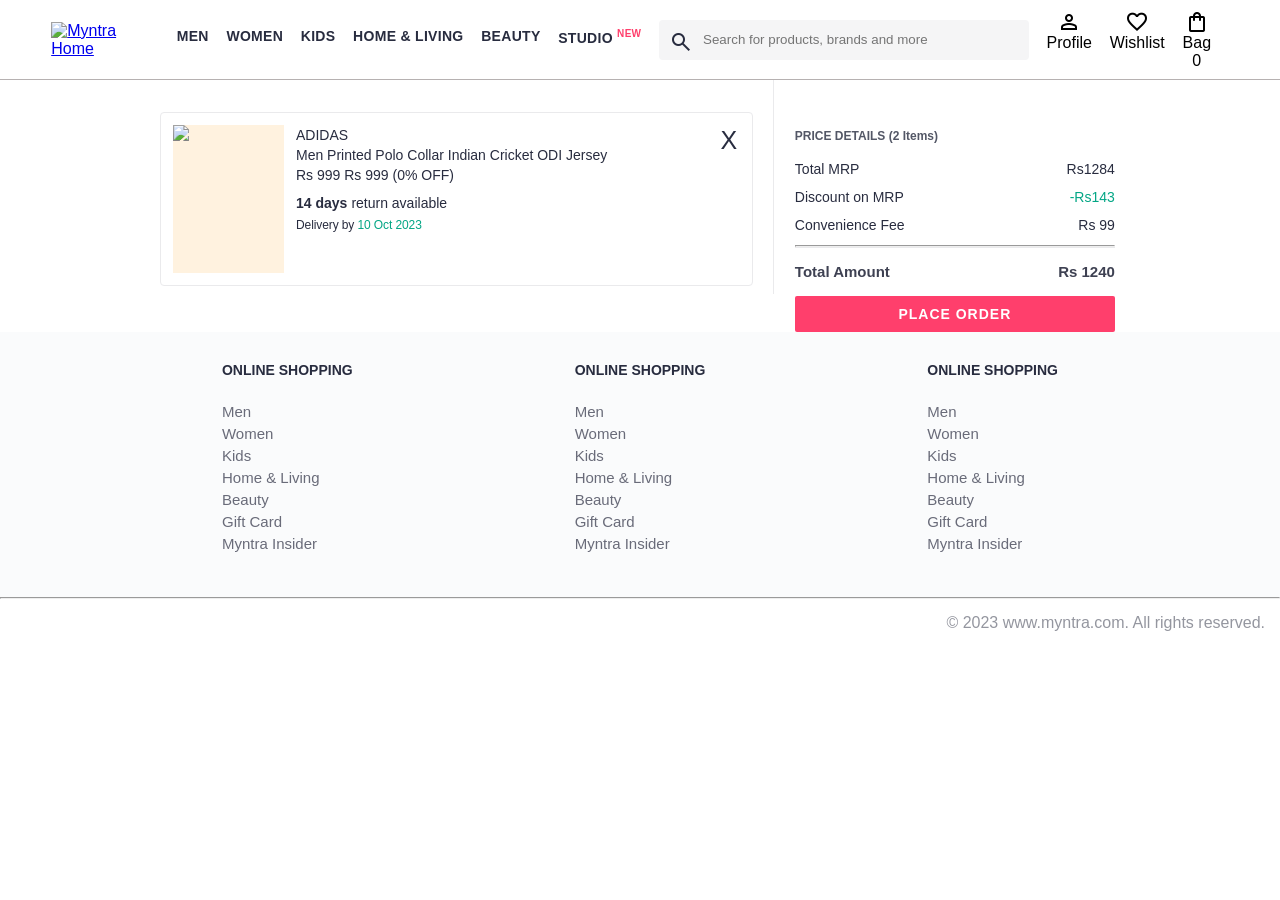
==== pages/bag.html @ 90ce4663 "initial commit" ====
<!DOCTYPE html>
<html lang="en">
<head>
    <title>Myntra Clone</title>
    <link rel="stylesheet" href="../css/index.css">
    <link rel="stylesheet" href="../css/bag.css">
    <link rel="stylesheet" href="https://fonts.googleapis.com/css2?family=Material+Symbols+Outlined:opsz,wght,FILL,GRAD@20..48,100..700,0..1,-50..200" />
</head>
<body>
    <header>
        <div class="logo_container">
            <a href="#"><img class="myntra_home" src="../images/myntra_logo.webp" alt="Myntra Home"></a>
        </div>
        <nav class="nav_bar">
            <a href="#">Men</a>
            <a href="#">Women</a>
            <a href="#">Kids</a>
            <a href="#">Home & Living</a>
            <a href="#">Beauty</a>
            <a href="#">Studio <sup>New</sup></a>
        </nav>
        <div class="search_bar">
            <span class="material-symbols-outlined search_icon">search</span>
            <input class="search_input" placeholder="Search for products, brands and more">
        </div>
        <div class="action_bar">
            <div class="action_container">
                <span class="material-symbols-outlined action_icon">person</span>
                <span class="action_name">Profile</span>
            </div>

            <div class="action_container">
                <span class="material-symbols-outlined action_icon">favorite</span>
                <span class="action_name">Wishlist</span>
            </div>

            <div class="action_container">
                <span class="material-symbols-outlined action_icon">shopping_bag</span>
                <span class="action_name">Bag</span>
                <span class="bag-items">0</span>
            </div>
        </div>
    </header>
    <main>
      <div class="bag-page">
        <div class="bag-items-container">
          <div class="bag-item-container">
            <div class="item-left-part">
              <img class="bag-item-img" src="../images/4.jpg">
            </div>
            <div class="item-right-part">
              <div class="company">ADIDAS</div>
              <div class="item-name">Men Printed Polo Collar Indian Cricket ODI Jersey</div>
              <div class="price-container">
                <span class="current-price">Rs 999</span>
                <span class="original-price">Rs 999</span>
                <span class="discount-percentage">(0% OFF)</span>
              </div>
              <div class="return-period">
                <span class="return-period-days">14 days</span> return available
              </div>
              <div class="delivery-details">
                Delivery by
                <span class="delivery-details-days">10 Oct 2023</span>
              </div>
            </div>

            <div class="remove-from-cart">X</div>
          </div>

        </div>
        <div class="bag-summary">
          <div class="bag-details-container">
            <div class="price-header">PRICE DETAILS (2 Items) </div>
            <div class="price-item">
              <span class="price-item-tag">Total MRP</span>
              <span class="price-item-value">Rs1284</span>
            </div>
            <div class="price-item">
              <span class="price-item-tag">Discount on MRP</span>
              <span class="price-item-value priceDetail-base-discount">-Rs143</span>
            </div>
            <div class="price-item">
              <span class="price-item-tag">Convenience Fee</span>
              <span class="price-item-value">Rs 99</span>
            </div>
            <hr>
            <div class="price-footer">
              <span class="price-item-tag">Total Amount</span>
              <span class="price-item-value">Rs 1240</span>
            </div>
          </div>
          <button class="btn-place-order">
            <div class="css-xjhrni">PLACE ORDER</div>
          </button>
        </div>

      </div>
    </main>
    <footer>
        <div class="footer_container">
            <div class="footer_column">
                <h3>ONLINE SHOPPING</h3>

                <a href="#">Men</a>
                <a href="#">Women</a>
                <a href="#">Kids</a>
                <a href="#">Home & Living</a>
                <a href="#">Beauty</a>
                <a href="#">Gift Card</a>
                <a href="#">Myntra Insider</a>
            </div>

            <div class="footer_column">
                <h3>ONLINE SHOPPING</h3>

                <a href="#">Men</a>
                <a href="#">Women</a>
                <a href="#">Kids</a>
                <a href="#">Home & Living</a>
                <a href="#">Beauty</a>
                <a href="#">Gift Card</a>
                <a href="#">Myntra Insider</a>
            </div>

            <div class="footer_column">
                <h3>ONLINE SHOPPING</h3>

                <a href="#">Men</a>
                <a href="#">Women</a>
                <a href="#">Kids</a>
                <a href="#">Home & Living</a>
                <a href="#">Beauty</a>
                <a href="#">Gift Card</a>
                <a href="#">Myntra Insider</a>
            </div>
        </div>
        <hr>

        <div class="copyright">
            © 2023 www.myntra.com. All rights reserved.
        </div>
    </footer>
    <script src="../data/items.js"></script>
    <script src="../scripts/index.js"></script>
</body>
</html>
---- css/index.css ----
/***************** Item Page CSS **************************/
/*.action_container {
    text-decoration: none;
}
a.action_container:link {
    color:black;
}
.item-details {
    cursor: pointer;
    width: 250px;
    margin: 10px;
}
.stars {
    font-size: 12px;
    font-weight: 700;
    text-align: left;
}
.company {
    font-size: 18px;
    font-weight: 700;
    line-height: 1;
    color: #282c3f;
    margin-bottom: 6px;
    overflow: hidden;
    text-overflow: ellipsis;
    white-space: nowrap;
    margin-top: 20px;
}
.item-name {
    color: #535766;
    font-size: 16px;
    line-height: 1;
    margin-bottom: 0;
    margin-top: 0;
    overflow: hidden;
    text-overflow: ellipsis;
    white-space: nowrap;
    font-weight: 400;
    display: block;
}
.price-container {
    margin-top: 10px;
}
.current-price {
    font-size: 14px;
    font-weight: 700;
    color: #282c3f;
}
.original-price {
    text-decoration: line-through;
    color: #7e818c;
    font-weight: 400;
    margin-left: 5px;
    font-size: 12px;
}
.discount-percentage {
    color: #ff905a;
    font-weight: 400;
    font-size: 12px;
    margin-left: 5px;
}
.btn-bag {
    background-color: lightgreen;
    border: none;
    padding: 5px 15px;
    border-radius: 10px;
    width: 100%;
    margin-top: 7px;
    font-size: 20px;
    cursor: pointer;
}
.bag-items {
    background-color: #f16565;
    white-space: nowrap;
    text-align: center;
    line-height: 18px;
    padding: 0 6px;
    height: 18px;
    position: relative;
    border-radius: 50%;
    font-size: 12px;
    color: #fff;
    left: 13px;
    top: -44px;
    font-weight: 700;
    cursor: pointer;
}*/

* {
    margin: 0;
    padding: 0;
    font-family: Assistant,-apple-system,BlinkMacSystemFont,Segoe UI,Roboto,Helvetica,Arial,sans-serif;
    box-sizing: border-box;
}
header {
    display: flex;
    background-color: #ffffff;
    height: 80px;
    justify-content: space-between;
    align-items: center;
    border-bottom: 1px solid #b6b1b1;
}
.myntra_home {
    height: 45px;
}
.logo_container {
    margin-left: 4%;
}
.action_bar {
    margin-right: 4%;
}
.nav_bar {
    display: flex;
    min-width: 500px;
    justify-content: space-evenly;
}
.nav_bar a {
    font-size: 14px;
    letter-spacing: .3px;
    color: #282c3f;
    font-weight: 700;
    text-transform: uppercase;
    text-decoration: none;
    padding: 28px 0;
    border-bottom: 5px solid #ffffff;
}
.nav_bar a:hover {
    border-bottom: 4px solid #f54e77;
}

.nav_bar a sup {
    color: #ff3f6c;
    font-size: 10px;
}

.search_bar {
    height: 40px;
    min-width: 200px;
    width: 30%;
    display: flex;
    align-items: center;
}
.search_icon {
    box-sizing: content-box;
    height: 20px;
    padding: 10px;

    background-color: #f5f5f6;
    color: #282c3f;
    font-weight: 300;
    border-radius: 4px 0 0 4px;
}
.search_input {
    color: #696e79;
    background-color: #f5f5f6;
    flex-grow: 1;
    height: 40px;
    border: 0;
    border-radius: 0 4px 4px 0;
}

.action_bar {
    display: flex;
    min-width: 200px;
    justify-content: space-evenly;
}

.action_container {
    display: flex;
    flex-direction: column;
    align-items: center;
}

/* Main section */
.banner_container {
    margin: 40px 0;
}
.banner_image {
    width: 100%;
}

.category_heading {
    text-transform: uppercase;
    color: #3e4152;
    letter-spacing: .15em;
    font-size: 1.8em;
    margin: 50px 0 10px 30px;
    max-height: 5em;
    font-weight: 700;
}

.category-items {
    width: 80%;
    margin: 50px 10%;
    display: flex;
    flex-wrap: wrap;
    justify-content: space-evenly;
}

.sale_item {
    width: 250px;
}

.footer_container {
    padding: 30px 0px 40px 0px;
    background: #FAFBFC;
    display: flex;
    justify-content: space-evenly;
}

.footer_column {
    display: flex;
    flex-direction: column;
}

.footer_column h3 {
    color: #282c3f;
    font-size: 14px;
    margin-bottom: 25px;
}

.footer_column a {
    color: #696b79;
    font-size: 15px;
    text-decoration: none;
    padding-bottom: 5px;
}

.copyright {
    color: #94969f;
    text-align: end;
    padding: 15px;
}
---- css/bag.css ----
.bag-items-container {
  display: inline-block;
  width: 64%;
  padding-right: 20px;
  border-right: 1px solid #eaeaec;
  padding-top: 32px;
  color: #282c3f;
  font-size: 13px;
  line-height: 1.42857143;
}

.bag-page {
  width: 75%;
  margin-left: 12.5%;
}

.bag-summary {
  vertical-align: top;
  display: inline-block;
  width: 35%;
  padding: 24px 0 0 16px;
  color: #282c3f;
  font-size: 13px;
  line-height: 1.42857143;
}

.bag-details-container {
  margin-bottom: 16px;
}

.price-header {
  font-size: 12px;
  font-weight: 700;
  margin: 24px 0 16px;
  color: #535766;
}

.price-item {
  margin-bottom: 12px;
  line-height: 16px;
  font-size: 14px;
  color: #282c3f;
}

.price-item-value {
  float: right;
}

.priceDetail-base-discount {
  color: #03a685;
}

.price-footer {
  font-weight: 700;
  font-size: 15px;
  padding-top: 16px;
  border-top: 1px solid #eaeaec;
  color: #3e4152;
  line-height: 16px;
}

.btn-place-order {
  width: 100%;
  letter-spacing: 1px;
  font-size: 14px;
  font-weight: 600;
  border-radius: 2px;
  border-width: 0px;
  padding: 10px 16px;
  background-color: rgb(255, 63, 108);
  color: rgb(255, 255, 255);
  cursor: pointer;
}

.bag-item-container {
  margin-bottom: 8px;
  background: #fff;
  font-size: 14px;
  border: 1px solid #eaeaec;
  border-radius: 4px;
  position: relative;
  padding: 12px 12px 0;
}

.item-left-part {
  position: absolute;
  background: rgb(255, 242, 223);
  height: 148px;
  width: 111px;
}

.item-right-part {
  padding-left: 12px;
  position: relative;
  min-height: 148px;
  margin-left: 111px;
  margin-bottom: 12px;
}

.bag-item-img {
  width: 100%;
}

.return-period {
  display: inline-flex;
  font-size: 14px;
  padding-top: 8px;
}

.return-period-days {
  font-weight: 700;
  margin-right: 4px;
}

.delivery-details {
  margin-top: 5px;
  color: #282c3f;
  font-size: 12px;
  letter-spacing: -.1px;
  margin-bottom: 8px;
  line-height: 15px;
}

.delivery-details-days {
  color: #03a685;
}

.remove-from-cart {
  position: absolute;
  font-size: 25px;
  top: 10px;
  right: 18px;
  width: 14px;
  height: 14px;
  cursor: pointer;
}
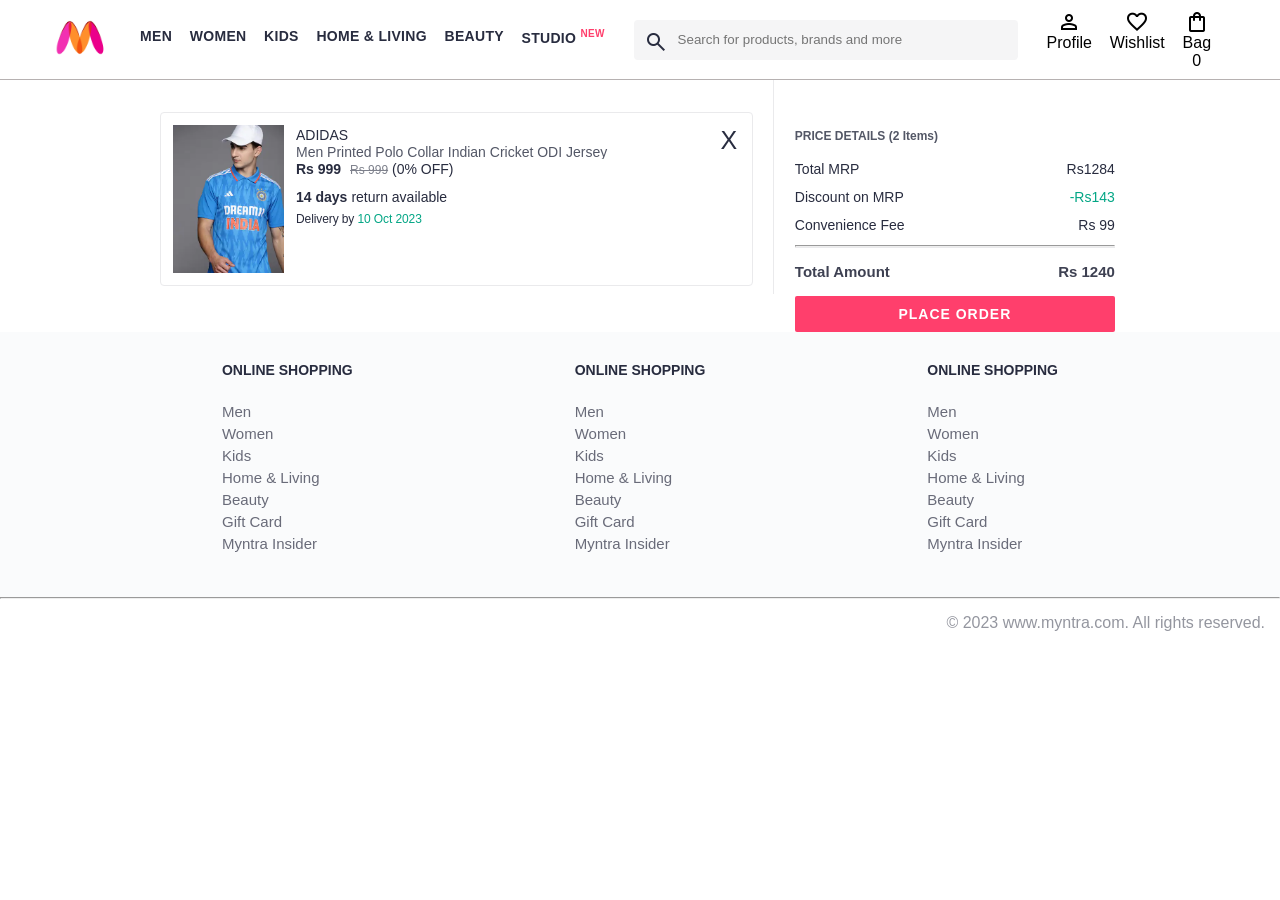
==== commit fdb0d3b7: "adding images" ====
--- a/pages/bag.html
+++ b/pages/bag.html
@@ -1,147 +1,142 @@
 <!DOCTYPE html>
 <html lang="en">
 <head>
-    <title>Myntra Clone</title>
-    <link rel="stylesheet" href="../css/index.css">
-    <link rel="stylesheet" href="../css/bag.css">
-    <link rel="stylesheet" href="https://fonts.googleapis.com/css2?family=Material+Symbols+Outlined:opsz,wght,FILL,GRAD@20..48,100..700,0..1,-50..200" />
+  <title>Myntra Clone</title>
+  <link rel="stylesheet" href="../css/index.css">
+  <link rel="stylesheet" href="../css/bag.css">
+  <link rel="stylesheet" href="https://fonts.googleapis.com/css2?family=Material+Symbols+Outlined:opsz,wght,FILL,GRAD@20..48,100..700,0..1,-50..200" />
 </head>
 <body>
-    <header>
-        <div class="logo_container">
-            <a href="#"><img class="myntra_home" src="../images/myntra_logo.webp" alt="Myntra Home"></a>
+  <header>
+    <div class="logo_container">
+      <a href="#"><img class="myntra_home" src="../images/myntra_logo.webp" alt="Myntra Home"></a>
+    </div>
+    <nav class="nav_bar">
+      <a href="#">Men</a>
+      <a href="#">Women</a>
+      <a href="#">Kids</a>
+      <a href="#">Home & Living</a>
+      <a href="#">Beauty</a>
+      <a href="#">Studio <sup>New</sup></a>
+    </nav>
+    <div class="search_bar">
+      <span class="material-symbols-outlined search_icon">search</span>
+      <input class="search_input" placeholder="Search for products, brands and more">
+    </div>
+    <div class="action_bar">
+      <div class="action_container">
+        <span class="material-symbols-outlined action_icon">person</span>
+        <span class="action_name">Profile</span>
+      </div>
+      <div class="action_container">
+        <span class="material-symbols-outlined action_icon">favorite</span>
+        <span class="action_name">Wishlist</span>
+      </div>
+      <div class="action_container">
+        <span class="material-symbols-outlined action_icon">shopping_bag</span>
+        <span class="action_name">Bag</span>
+        <span class="bag-items">0</span>
+      </div>
+    </div>
+  </header>
+<main>
+  <div class="bag-page">
+    <div class="bag-items-container">
+      <div class="bag-item-container">
+        <div class="item-left-part">
+          <img class="bag-item-img" src="../images/4.jpg">
         </div>
-        <nav class="nav_bar">
-            <a href="#">Men</a>
-            <a href="#">Women</a>
-            <a href="#">Kids</a>
-            <a href="#">Home & Living</a>
-            <a href="#">Beauty</a>
-            <a href="#">Studio <sup>New</sup></a>
-        </nav>
-        <div class="search_bar">
-            <span class="material-symbols-outlined search_icon">search</span>
-            <input class="search_input" placeholder="Search for products, brands and more">
+        <div class="item-right-part">
+          <div class="company">ADIDAS</div>
+          <div class="item-name">Men Printed Polo Collar Indian Cricket ODI Jersey</div>
+          <div class="price-container">
+            <span class="current-price">Rs 999</span>
+            <span class="original-price">Rs 999</span>
+            <span class="discount-percentage">(0% OFF)</span>
+          </div>
+          <div class="return-period">
+            <span class="return-period-days">14 days</span> return available
+          </div>
+          <div class="delivery-details">
+            Delivery by
+            <span class="delivery-details-days">10 Oct 2023</span>
+          </div>
         </div>
-        <div class="action_bar">
-            <div class="action_container">
-                <span class="material-symbols-outlined action_icon">person</span>
-                <span class="action_name">Profile</span>
-            </div>
-
-            <div class="action_container">
-                <span class="material-symbols-outlined action_icon">favorite</span>
-                <span class="action_name">Wishlist</span>
-            </div>
-
-            <div class="action_container">
-                <span class="material-symbols-outlined action_icon">shopping_bag</span>
-                <span class="action_name">Bag</span>
-                <span class="bag-items">0</span>
-            </div>
+        <div class="remove-from-cart">X</div>
+      </div>
+    </div>
+    <div class="bag-summary">
+      <div class="bag-details-container">
+        <div class="price-header">PRICE DETAILS (2 Items) </div>
+        <div class="price-item">
+          <span class="price-item-tag">Total MRP</span>
+          <span class="price-item-value">Rs1284</span>
         </div>
-    </header>
-    <main>
-      <div class="bag-page">
-        <div class="bag-items-container">
-          <div class="bag-item-container">
-            <div class="item-left-part">
-              <img class="bag-item-img" src="../images/4.jpg">
-            </div>
-            <div class="item-right-part">
-              <div class="company">ADIDAS</div>
-              <div class="item-name">Men Printed Polo Collar Indian Cricket ODI Jersey</div>
-              <div class="price-container">
-                <span class="current-price">Rs 999</span>
-                <span class="original-price">Rs 999</span>
-                <span class="discount-percentage">(0% OFF)</span>
-              </div>
-              <div class="return-period">
-                <span class="return-period-days">14 days</span> return available
-              </div>
-              <div class="delivery-details">
-                Delivery by
-                <span class="delivery-details-days">10 Oct 2023</span>
-              </div>
-            </div>
-
-            <div class="remove-from-cart">X</div>
-          </div>
-
+        <div class="price-item">
+          <span class="price-item-tag">Discount on MRP</span>
+          <span class="price-item-value priceDetail-base-discount">-Rs143</span>
         </div>
-        <div class="bag-summary">
-          <div class="bag-details-container">
-            <div class="price-header">PRICE DETAILS (2 Items) </div>
-            <div class="price-item">
-              <span class="price-item-tag">Total MRP</span>
-              <span class="price-item-value">Rs1284</span>
-            </div>
-            <div class="price-item">
-              <span class="price-item-tag">Discount on MRP</span>
-              <span class="price-item-value priceDetail-base-discount">-Rs143</span>
-            </div>
-            <div class="price-item">
-              <span class="price-item-tag">Convenience Fee</span>
-              <span class="price-item-value">Rs 99</span>
-            </div>
-            <hr>
-            <div class="price-footer">
-              <span class="price-item-tag">Total Amount</span>
-              <span class="price-item-value">Rs 1240</span>
-            </div>
-          </div>
-          <button class="btn-place-order">
-            <div class="css-xjhrni">PLACE ORDER</div>
-          </button>
-        </div>
-
-      </div>
-    </main>
-    <footer>
-        <div class="footer_container">
-            <div class="footer_column">
-                <h3>ONLINE SHOPPING</h3>
-
-                <a href="#">Men</a>
-                <a href="#">Women</a>
-                <a href="#">Kids</a>
-                <a href="#">Home & Living</a>
-                <a href="#">Beauty</a>
-                <a href="#">Gift Card</a>
-                <a href="#">Myntra Insider</a>
-            </div>
-
-            <div class="footer_column">
-                <h3>ONLINE SHOPPING</h3>
-
-                <a href="#">Men</a>
-                <a href="#">Women</a>
-                <a href="#">Kids</a>
-                <a href="#">Home & Living</a>
-                <a href="#">Beauty</a>
-                <a href="#">Gift Card</a>
-                <a href="#">Myntra Insider</a>
-            </div>
-
-            <div class="footer_column">
-                <h3>ONLINE SHOPPING</h3>
-
-                <a href="#">Men</a>
-                <a href="#">Women</a>
-                <a href="#">Kids</a>
-                <a href="#">Home & Living</a>
-                <a href="#">Beauty</a>
-                <a href="#">Gift Card</a>
-                <a href="#">Myntra Insider</a>
-            </div>
+        <div class="price-item">
+          <span class="price-item-tag">Convenience Fee</span>
+          <span class="price-item-value">Rs 99</span>
         </div>
         <hr>
+        <div class="price-footer">
+          <span class="price-item-tag">Total Amount</span>
+          <span class="price-item-value">Rs 1240</span>
+        </div>
+      </div>
+      <button class="btn-place-order">
+        <div class="css-xjhrni">PLACE ORDER</div>
+      </button>
+    </div>
+  </div>
+</main>
+<footer>
+  <div class="footer_container">
+    <div class="footer_column">
+      <h3>ONLINE SHOPPING</h3>
 
-        <div class="copyright">
-            © 2023 www.myntra.com. All rights reserved.
-        </div>
-    </footer>
-    <script src="../data/items.js"></script>
-    <script src="../scripts/index.js"></script>
+      <a href="#">Men</a>
+      <a href="#">Women</a>
+      <a href="#">Kids</a>
+      <a href="#">Home & Living</a>
+      <a href="#">Beauty</a>
+      <a href="#">Gift Card</a>
+      <a href="#">Myntra Insider</a>
+    </div>
+
+    <div class="footer_column">
+      <h3>ONLINE SHOPPING</h3>
+
+      <a href="#">Men</a>
+      <a href="#">Women</a>
+      <a href="#">Kids</a>
+      <a href="#">Home & Living</a>
+      <a href="#">Beauty</a>
+      <a href="#">Gift Card</a>
+      <a href="#">Myntra Insider</a>
+    </div>
+
+    <div class="footer_column">
+      <h3>ONLINE SHOPPING</h3>
+
+      <a href="#">Men</a>
+      <a href="#">Women</a>
+      <a href="#">Kids</a>
+      <a href="#">Home & Living</a>
+      <a href="#">Beauty</a>
+      <a href="#">Gift Card</a>
+      <a href="#">Myntra Insider</a>
+    </div>
+  </div>
+  <hr>
+
+  <div class="copyright">
+    © 2023 www.myntra.com. All rights reserved.
+  </div>
+</footer>
+  <script src="../data/items.js"></script>
+  <script src="../scripts/index.js"></script>
 </body>
 </html>
--- a/css/index.css
+++ b/css/index.css
@@ -189,7 +189,7 @@
     font-weight: 700;
 }
 
-.category-items {
+.category-items, .items-container {
     width: 80%;
     margin: 50px 10%;
     display: flex;
@@ -232,3 +232,86 @@
     padding: 15px;
 }
 
+.items-container {
+  width: 80%;
+  margin: 40px 10%;
+}
+
+.item-container {
+  width: 250px;
+  margin: 10px;
+}
+
+.item-image {
+  width: 100%;
+}
+
+.rating {
+  font-size: 12px;
+  font-weight: 700;
+}
+
+.company-name {
+  margin-top: 15px;
+  font-size: 16px;
+  font-weight: 700;
+  line-height: 1;
+  color: #282c3f;
+  margin-bottom: 6px;
+  overflow: hidden;
+  text-overflow: ellipsis;
+  white-space: nowrap;
+}
+
+.item-name {
+  color: #535766;
+  font-size: 14px;
+  line-height: 1;
+  margin-bottom: 0;
+  margin-top: 0;
+  overflow: hidden;
+  text-overflow: ellipsis;
+  white-space: nowrap;
+  font-weight: 400;
+  display: block;
+}
+
+.price {
+  margin-top: 10px;
+  font-size: 14px;
+  line-height: 15px;
+  color: #282c3f;
+  white-space: nowrap;
+}
+
+.current-price {
+  font-size: 14px;
+  font-weight: 700;
+  color: #282c3f;
+}
+
+.original-price {
+  text-decoration: line-through;
+  color: #7e818c;
+  font-weight: 400;
+  margin-left: 5px;
+  font-size: 12px;
+}
+
+.discount {
+  color: #ff905a;
+  font-weight: 400;
+  font-size: 12px;
+  margin-left: 5px;
+}
+
+.btn-add-bag {
+  margin-top: 8px;
+  font-size: 18px;
+  width: 100%;
+  background-color: lightgreen;
+  border: none;
+  padding: 5px 15px;
+  border-radius: 10px;
+  cursor: pointer;
+}
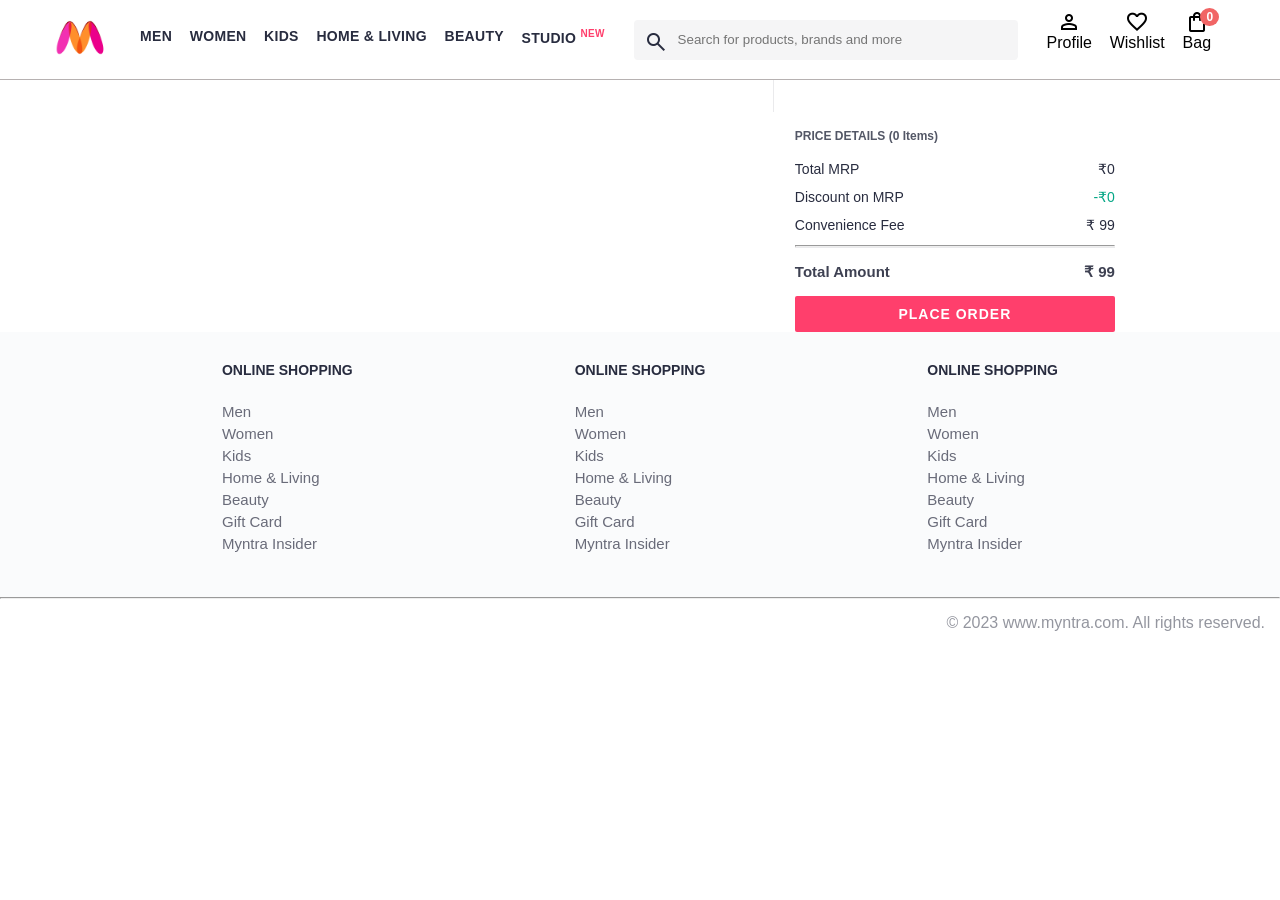
==== commit eb25f494: "adding all dynamic functionality" ====
--- a/pages/bag.html
+++ b/pages/bag.html
@@ -35,61 +35,14 @@
       <div class="action_container">
         <span class="material-symbols-outlined action_icon">shopping_bag</span>
         <span class="action_name">Bag</span>
-        <span class="bag-items">0</span>
+        <span class="bag-item-count">0</span>
       </div>
     </div>
   </header>
 <main>
   <div class="bag-page">
-    <div class="bag-items-container">
-      <div class="bag-item-container">
-        <div class="item-left-part">
-          <img class="bag-item-img" src="../images/4.jpg">
-        </div>
-        <div class="item-right-part">
-          <div class="company">ADIDAS</div>
-          <div class="item-name">Men Printed Polo Collar Indian Cricket ODI Jersey</div>
-          <div class="price-container">
-            <span class="current-price">Rs 999</span>
-            <span class="original-price">Rs 999</span>
-            <span class="discount-percentage">(0% OFF)</span>
-          </div>
-          <div class="return-period">
-            <span class="return-period-days">14 days</span> return available
-          </div>
-          <div class="delivery-details">
-            Delivery by
-            <span class="delivery-details-days">10 Oct 2023</span>
-          </div>
-        </div>
-        <div class="remove-from-cart">X</div>
-      </div>
-    </div>
-    <div class="bag-summary">
-      <div class="bag-details-container">
-        <div class="price-header">PRICE DETAILS (2 Items) </div>
-        <div class="price-item">
-          <span class="price-item-tag">Total MRP</span>
-          <span class="price-item-value">Rs1284</span>
-        </div>
-        <div class="price-item">
-          <span class="price-item-tag">Discount on MRP</span>
-          <span class="price-item-value priceDetail-base-discount">-Rs143</span>
-        </div>
-        <div class="price-item">
-          <span class="price-item-tag">Convenience Fee</span>
-          <span class="price-item-value">Rs 99</span>
-        </div>
-        <hr>
-        <div class="price-footer">
-          <span class="price-item-tag">Total Amount</span>
-          <span class="price-item-value">Rs 1240</span>
-        </div>
-      </div>
-      <button class="btn-place-order">
-        <div class="css-xjhrni">PLACE ORDER</div>
-      </button>
-    </div>
+    <div class="bag-items-container"></div>
+    <div class="bag-summary"></div>
   </div>
 </main>
 <footer>
@@ -138,5 +91,6 @@
 </footer>
   <script src="../data/items.js"></script>
   <script src="../scripts/index.js"></script>
+  <script src ="../scripts/bag.js"></script>
 </body>
 </html>
--- a/css/index.css
+++ b/css/index.css
@@ -1,11 +1,5 @@
 /***************** Item Page CSS **************************/
-/*.action_container {
-    text-decoration: none;
-}
-a.action_container:link {
-    color:black;
-}
-.item-details {
+/*.item-details {
     cursor: pointer;
     width: 250px;
     margin: 10px;
@@ -314,4 +308,34 @@
   padding: 5px 15px;
   border-radius: 10px;
   cursor: pointer;
+}
+.btn-add-bag:active {
+    background-color: darkgreen;
+    transform: scale(0.98);
+}
+
+
+.bag-item-count {
+    background-color: #f16565;
+    white-space: nowrap;
+    text-align: center;
+    line-height: 18px;
+    padding: 0 6px;
+    height: 18px;
+    position: relative;
+    border-radius: 50%;
+    font-size: 12px;
+    color: #fff;
+    left: 13px;
+    top: -44px;
+    font-weight: 700;
+    cursor: pointer;
+}
+
+.action_container {
+    text-decoration: none;
+}
+
+a.action_container:link {
+    color: black;
 }
